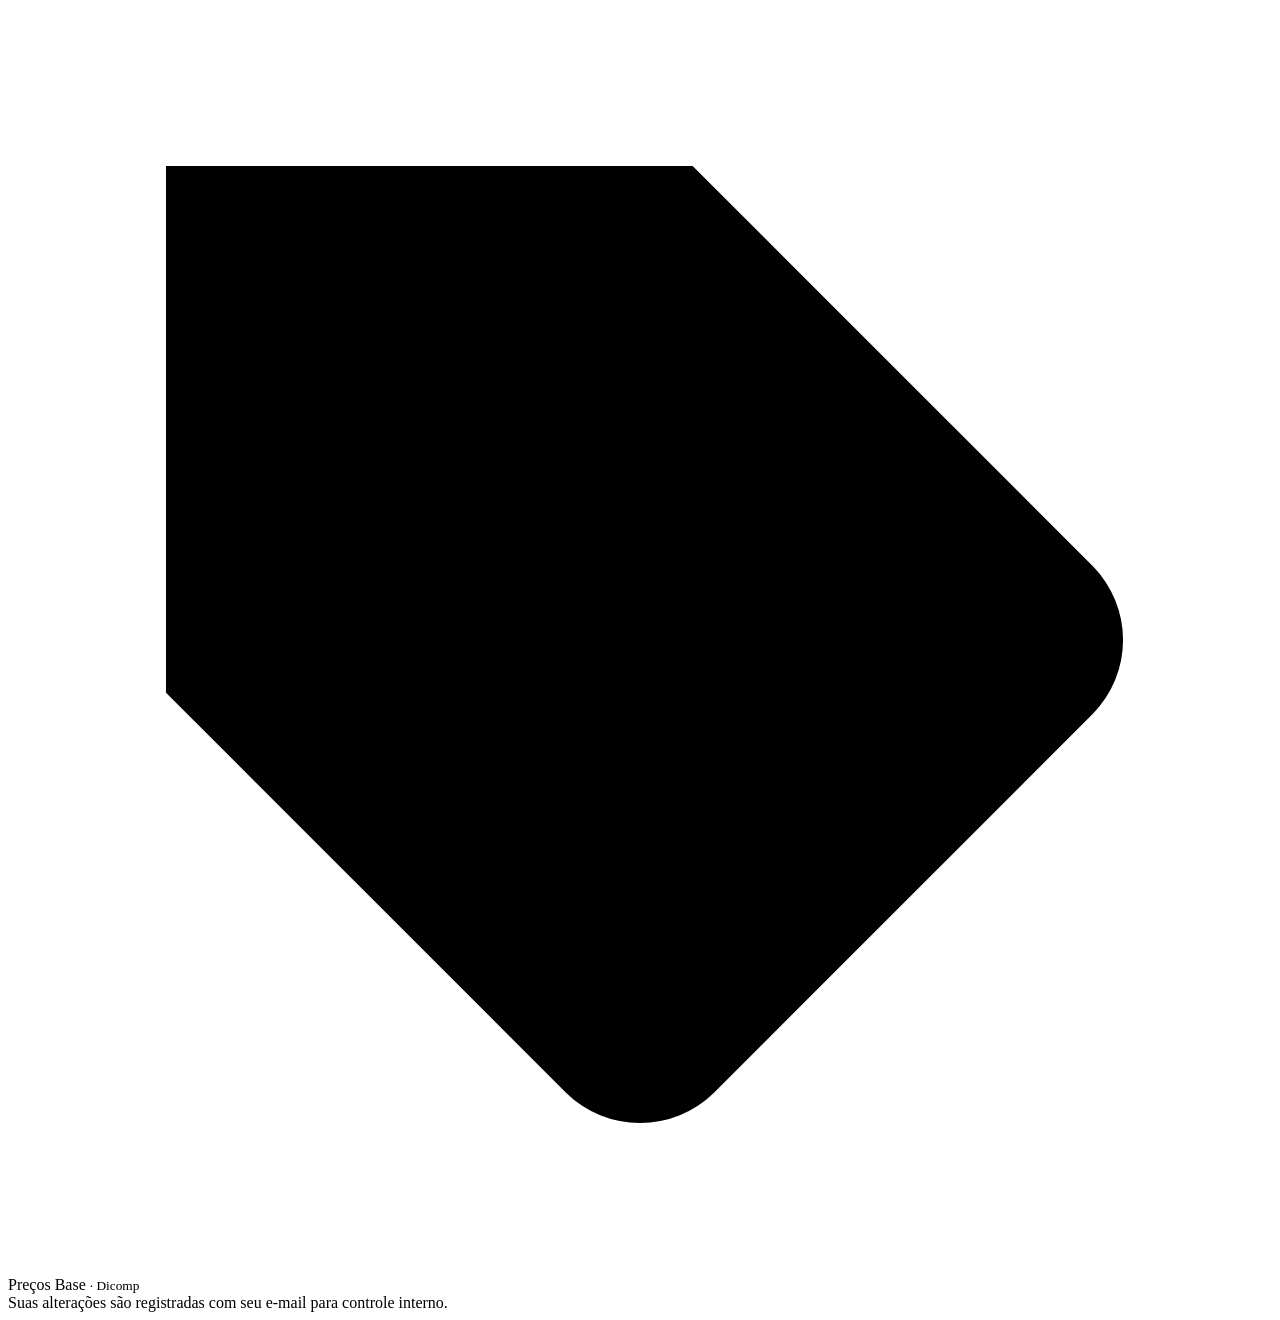
==== precos/index.html @ 4a5d34a4 "Create index.html" ====
<!doctype html>
<html lang="pt-BR">
<head>
  <meta charset="utf-8">
  <meta name="viewport" content="width=device-width, initial-scale=1">
  <meta name="robots" content="noindex, nofollow">
  <meta name="referrer" content="strict-origin-when-cross-origin">
  <title>Preços Base · Dicomp</title>
  <link rel="preconnect" href="https://fonts.googleapis.com">
  <link rel="preconnect" href="https://fonts.gstatic.com" crossorigin>
  <link href="https://fonts.googleapis.com/css2?family=Inter:wght@400;500;600;700&display=swap" rel="stylesheet">
  <link rel="stylesheet" href="estilo.css">
  <script src="config.js"></script>
  <script src="regras.js"></script>
  <script src="app.js" defer></script>
</head>
<body>

  <header class="topo">
    <div class="marca">
      <span class="logo" aria-hidden="true"><svg class="icone" viewBox="0 0 24 24"><path d="M20.6 13.4 13.4 20.6a2 2 0 0 1-2.8 0L3 13V3h10l7.6 7.6a2 2 0 0 1 0 2.8Z"/><circle cx="7.5" cy="7.5" r="1.5"/></svg></span>
      <span>Preços Base <small>· Dicomp</small></span>
    </div>
    <span class="dados-de" id="dados-de"></span>
    <div class="usuario" id="usuario" hidden>
      <button type="button" id="btn-usuario" aria-haspopup="true" aria-expanded="false">
        <span class="avatar" id="avatar" aria-hidden="true"></span>
        <span id="nome-usuario"></span>
        <svg class="icone p" viewBox="0 0 24 24" aria-hidden="true"><path d="m6 9 6 6 6-6"/></svg>
      </button>
      <div class="menu" id="menu-usuario" hidden>
        <div class="quem"><strong id="menu-nome"></strong><span id="menu-email"></span></div>
        <button type="button" id="btn-sair">
          <svg class="icone" viewBox="0 0 24 24" aria-hidden="true"><path d="M9 21H5a2 2 0 0 1-2-2V5a2 2 0 0 1 2-2h4"/><path d="m16 17 5-5-5-5"/><path d="M21 12H9"/></svg>
          Sair
        </button>
      </div>
    </div>
  </header>

  <div class="faixa" id="faixa-velho" role="status" hidden>
    <svg class="icone" viewBox="0 0 24 24" aria-hidden="true"><circle cx="12" cy="12" r="9"/><path d="M12 7v5l3 2"/></svg>
    <span id="faixa-velho-texto"></span>
  </div>

  <main>
    <!-- entrar -->
    <section class="tela-centro" id="tela-login" hidden>
      <div class="cartao-aviso">
        <div class="selo-grande"><svg class="icone" viewBox="0 0 24 24" aria-hidden="true"><path d="M20.6 13.4 13.4 20.6a2 2 0 0 1-2.8 0L3 13V3h10l7.6 7.6a2 2 0 0 1 0 2.8Z"/><circle cx="7.5" cy="7.5" r="1.5"/></svg></div>
        <h1 id="login-titulo">Preços Base</h1>
        <p id="login-texto">Entre com a conta Google liberada pelo e-commerce.</p>
        <div class="botao-google" id="botao-google"></div>
      </div>
    </section>

    <!-- avisos: não autorizado, manutenção, configuração, erro -->
    <section class="tela-centro" id="tela-aviso" hidden>
      <div class="cartao-aviso">
        <div class="selo-grande alerta"><svg class="icone" viewBox="0 0 24 24" aria-hidden="true"><circle cx="12" cy="12" r="9"/><path d="M12 8v4"/><path d="M12 16h.01"/></svg></div>
        <h1 id="aviso-titulo"></h1>
        <p id="aviso-texto"></p>
        <button type="button" class="btn" id="aviso-botao" hidden></button>
      </div>
    </section>

    <!-- o portal -->
    <section class="conteudo" id="tela-portal" hidden>
      <div class="cartoes">
        <button type="button" class="cartao pendencias" id="cartao-pendentes" data-chip="pendentes" aria-pressed="false">
          <span class="num" id="num-pendentes">–</span><span class="rot">sem preço base</span>
        </button>
        <button type="button" class="cartao alertas" id="cartao-alerta" data-chip="alerta" aria-pressed="false">
          <span class="num" id="num-alerta">–</span><span class="rot">perdendo catálogo pela base</span>
        </button>
        <button type="button" class="cartao" id="cartao-todos" data-chip="todos">
          <span class="num" id="num-todos">–</span><span class="rot" id="rot-todos">seus produtos</span>
        </button>
      </div>

      <div class="barra-filtros">
        <label class="busca">
          <span class="sr">Buscar SKU ou nome</span>
          <svg class="icone" viewBox="0 0 24 24" aria-hidden="true"><circle cx="11" cy="11" r="7"/><path d="m21 21-4.3-4.3"/></svg>
          <input type="search" id="busca" placeholder="Buscar SKU ou nome" autocomplete="off" spellcheck="false">
          <kbd aria-hidden="true">/</kbd>
        </label>
        <div class="chips" role="group" aria-label="Filtro">
          <button type="button" class="chip" data-chip="todos" aria-pressed="true">Todos</button>
          <button type="button" class="chip" data-chip="pendentes" aria-pressed="false">Pendentes</button>
          <button type="button" class="chip" data-chip="alerta" aria-pressed="false">Alerta</button>
          <button type="button" class="chip" data-chip="catalogo" aria-pressed="false">Catálogo</button>
        </div>
        <label id="caixa-comprador" hidden>
          <span class="sr">Comprador</span>
          <select class="filtro-comprador" id="filtro-comprador"></select>
        </label>
        <span class="contador" id="contador" aria-live="polite"></span>
      </div>

      <div class="tabela" role="table" aria-label="Preços base por SKU e loja" id="tabela">
        <div class="grade cabecalho" role="row" id="cabecalho"></div>
        <div role="rowgroup" id="linhas"></div>
        <div class="vazio-lista" id="vazio" hidden></div>
      </div>
    </section>
  </main>

  <footer class="rodape-lgpd">Suas alterações são registradas com seu e-mail para controle interno.</footer>

  <div class="barra-alteracoes" id="barra" role="region" aria-label="Alterações não salvas" hidden>
    <span><span class="qtd" id="barra-qtd"></span> <span class="obs" id="barra-obs"></span></span>
    <button type="button" class="btn" id="btn-descartar">Descartar</button>
    <button type="button" class="btn primario" id="btn-revisar">Revisar e salvar</button>
  </div>

  <div class="popover" id="popover" role="dialog" aria-label="Anúncios do produto" hidden></div>
  <div class="toasts" id="toasts" aria-live="polite"></div>
  <div id="raiz-modal"></div>
</body>
</html>
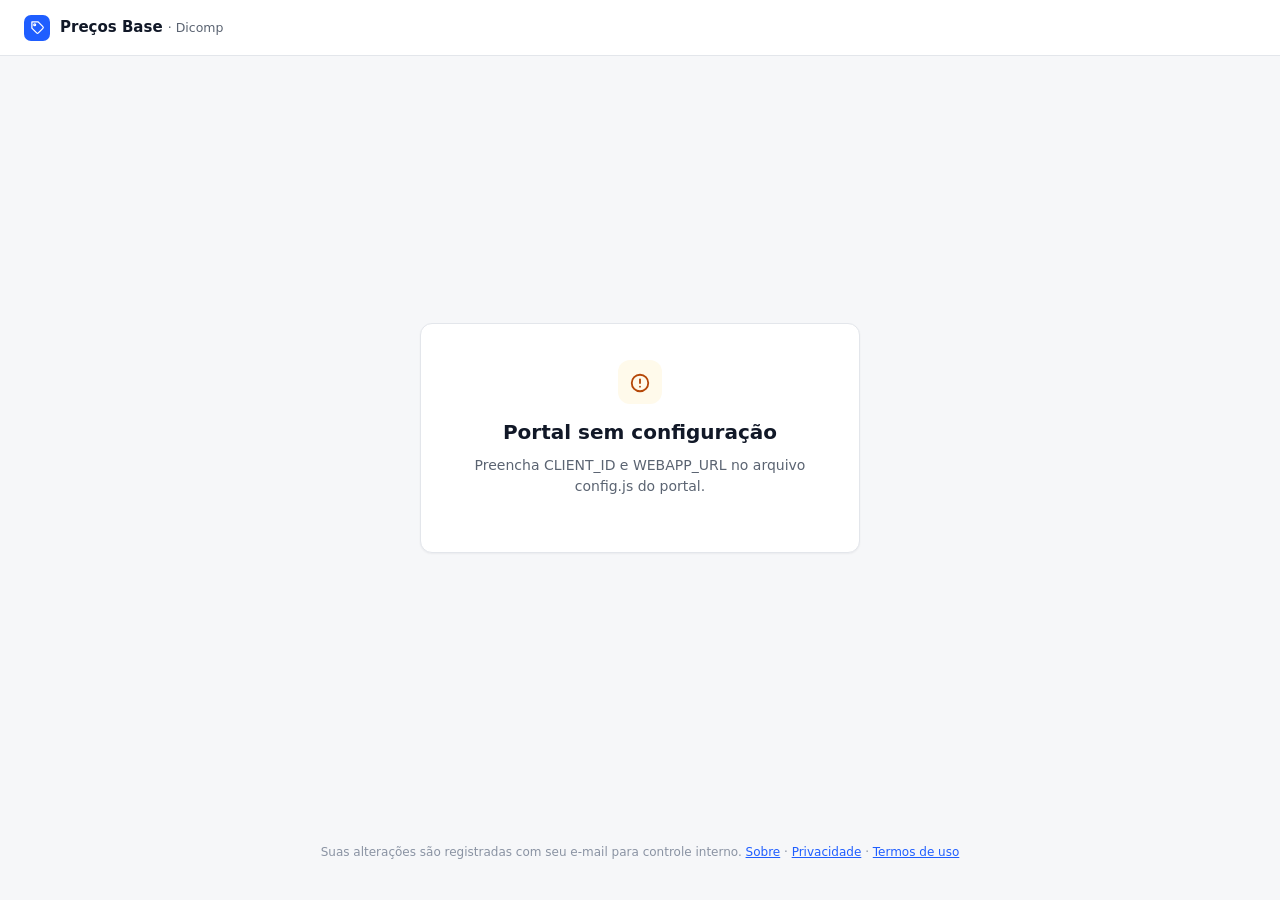
==== commit 7aaf3bc2: "Update index.html" ====
--- a/precos/index.html
+++ b/precos/index.html
@@ -106,7 +106,8 @@
     </section>
   </main>
 
-  <footer class="rodape-lgpd">Suas alterações são registradas com seu e-mail para controle interno.</footer>
+  <footer class="rodape-lgpd">Suas alterações são registradas com seu e-mail para controle interno.
+    <span class="links-rodape"><a href="sobre.html">Sobre</a> · <a href="privacidade.html">Privacidade</a> · <a href="termos.html">Termos de uso</a></span></footer>
 
   <div class="barra-alteracoes" id="barra" role="region" aria-label="Alterações não salvas" hidden>
     <span><span class="qtd" id="barra-qtd"></span> <span class="obs" id="barra-obs"></span></span>
--- a/precos/estilo.css
+++ b/precos/estilo.css
@@ -0,0 +1,353 @@
+/* ============================================================
+   Preços Base · Dicomp — estilo do portal
+   Cor reservada para significado: vermelho só para "a base está
+   bloqueando o catálogo" e para erro. Sempre ícone + texto.
+   Troque --accent pela cor da Dicomp quando houver.
+   ============================================================ */
+
+:root {
+  --bg: #F6F7F9;  --surface: #FFFFFF;  --border: #E3E6EB;
+  --text: #111827; --text-2: #5B6472; --text-3: #8A93A3;
+  --accent: #1F5EFF;   /* placeholder até a identidade da Dicomp */
+  --accent-bg: #EEF3FF;
+  --danger: #D92D20;  --danger-bg: #FEF3F2; --danger-borda: #FECDCA;
+  --success: #067647; --success-bg: #ECFDF3;
+  --warning: #B54708; --warning-bg: #FFFAEB; --warning-borda: #FEDF89;
+  --info: #175CD3;    --info-bg: #EFF8FF;
+  --neutro-bg: #F2F4F7;
+  --hover: #FAFBFC;
+  --radius: 8px; --row-h: 60px;
+  --topo-h: 56px;
+  --mono: ui-monospace, "SFMono-Regular", Menlo, Consolas, "Liberation Mono", monospace;
+  --sombra: 0 1px 2px rgba(16, 24, 40, .05);
+  --sombra-alta: 0 12px 32px rgba(16, 24, 40, .18);
+}
+
+*, *::before, *::after { box-sizing: border-box; }
+
+html { scroll-padding-top: calc(var(--topo-h) + 48px); }
+
+body {
+  margin: 0;
+  background: var(--bg);
+  color: var(--text);
+  font: 14px/1.45 "Inter", system-ui, -apple-system, "Segoe UI", Roboto, sans-serif;
+  font-variant-numeric: tabular-nums;
+  -webkit-font-smoothing: antialiased;
+}
+
+button, input, select, textarea { font: inherit; color: inherit; }
+button { cursor: pointer; }
+[hidden] { display: none !important; }
+a { color: var(--accent); }
+
+:focus-visible { outline: 2px solid var(--accent); outline-offset: 2px; border-radius: 4px; }
+
+.icone { width: 16px; height: 16px; flex: none; stroke: currentColor; fill: none; stroke-width: 2;
+  stroke-linecap: round; stroke-linejoin: round; vertical-align: -3px; }
+.icone.p { width: 14px; height: 14px; vertical-align: -2px; }
+
+.sr { position: absolute; width: 1px; height: 1px; overflow: hidden; clip: rect(0 0 0 0); white-space: nowrap; }
+
+/* ---------- topo ---------- */
+
+.topo {
+  position: sticky; top: 0; z-index: 30;
+  height: var(--topo-h);
+  display: flex; align-items: center; gap: 16px;
+  padding: 0 24px;
+  background: var(--surface);
+  border-bottom: 1px solid var(--border);
+}
+.marca { display: flex; align-items: center; gap: 10px; font-weight: 600; font-size: 15px; white-space: nowrap; }
+.marca .logo { width: 26px; height: 26px; border-radius: 7px; background: var(--accent); color: #fff;
+  display: grid; place-items: center; }
+.marca .logo .icone { width: 15px; height: 15px; }
+.marca small { color: var(--text-2); font-weight: 500; }
+.dados-de { margin-left: auto; color: var(--text-2); font-size: 13px; white-space: nowrap; }
+.usuario { position: relative; }
+.usuario > button {
+  display: flex; align-items: center; gap: 8px;
+  border: 1px solid transparent; background: none; border-radius: 8px; padding: 6px 8px;
+}
+.usuario > button:hover { background: var(--bg); }
+.avatar { width: 28px; height: 28px; border-radius: 50%; background: var(--accent-bg); color: var(--accent);
+  display: grid; place-items: center; font-weight: 600; font-size: 12px; }
+.menu {
+  position: absolute; right: 0; top: calc(100% + 6px); min-width: 240px;
+  background: var(--surface); border: 1px solid var(--border); border-radius: 10px; box-shadow: var(--sombra-alta);
+  padding: 8px; z-index: 40;
+}
+.menu .quem { padding: 6px 8px 10px; border-bottom: 1px solid var(--border); margin-bottom: 6px; }
+.menu .quem strong { display: block; }
+.menu .quem span { color: var(--text-2); font-size: 13px; }
+.menu button { width: 100%; text-align: left; display: flex; gap: 8px; align-items: center;
+  border: 0; background: none; padding: 8px; border-radius: 6px; }
+.menu button:hover { background: var(--bg); }
+
+.faixa {
+  display: flex; gap: 8px; align-items: center;
+  padding: 10px 24px; background: var(--warning-bg); color: var(--warning);
+  border-bottom: 1px solid var(--warning-borda); font-size: 13px;
+}
+
+/* ---------- telas de aviso / login ---------- */
+
+.tela-centro { min-height: calc(100vh - var(--topo-h) - 80px); display: grid; place-items: center; padding: 24px; }
+.cartao-aviso {
+  width: 100%; max-width: 440px; text-align: center;
+  background: var(--surface); border: 1px solid var(--border); border-radius: 12px; padding: 36px 32px;
+  box-shadow: var(--sombra);
+}
+.cartao-aviso h1 { font-size: 20px; margin: 14px 0 8px; }
+.cartao-aviso p { color: var(--text-2); margin: 0 0 20px; }
+.cartao-aviso .selo-grande { width: 44px; height: 44px; border-radius: 12px; margin: 0 auto;
+  display: grid; place-items: center; background: var(--accent-bg); color: var(--accent); }
+.cartao-aviso .selo-grande.alerta { background: var(--warning-bg); color: var(--warning); }
+.cartao-aviso .selo-grande .icone { width: 22px; height: 22px; }
+.botao-google { display: flex; justify-content: center; min-height: 44px; }
+
+/* ---------- botões ---------- */
+
+.btn {
+  display: inline-flex; align-items: center; justify-content: center; gap: 6px;
+  height: 36px; padding: 0 14px; border-radius: 8px;
+  border: 1px solid var(--border); background: var(--surface); font-weight: 500;
+}
+.btn:hover { background: var(--bg); }
+.btn.primario { background: var(--accent); border-color: var(--accent); color: #fff; }
+.btn.primario:hover { filter: brightness(.95); }
+.btn:disabled { opacity: .5; cursor: not-allowed; filter: none; }
+.btn.pequeno { height: 28px; padding: 0 10px; font-size: 13px; }
+
+/* ---------- conteúdo ---------- */
+
+.conteudo { max-width: 1600px; margin: 0 auto; padding: 20px 24px 120px; }
+
+.cartoes { display: flex; gap: 12px; flex-wrap: wrap; margin-bottom: 16px; }
+.cartao {
+  min-width: 170px; text-align: left;
+  display: flex; flex-direction: column; gap: 2px;
+  background: var(--surface); border: 1px solid var(--border); border-radius: var(--radius);
+  padding: 12px 16px; box-shadow: var(--sombra);
+}
+.cartao:hover { border-color: #C9CED6; }
+.cartao[aria-pressed="true"] { border-color: var(--accent); box-shadow: 0 0 0 1px var(--accent); }
+.cartao .num { font-size: 26px; font-weight: 600; line-height: 1.2; display: flex; align-items: center; gap: 8px; }
+.cartao .rot { color: var(--text-2); font-size: 13px; }
+.cartao.pendencias.tem .num { color: var(--warning); }
+.cartao.alertas.tem .num { color: var(--danger); }
+
+.barra-filtros { display: flex; gap: 12px; align-items: center; flex-wrap: wrap; margin-bottom: 12px; }
+.busca { position: relative; flex: 0 1 340px; }
+.busca .icone { position: absolute; left: 10px; top: 50%; transform: translateY(-50%); color: var(--text-3); }
+.busca input {
+  width: 100%; height: 36px; padding: 0 34px 0 34px;
+  border: 1px solid var(--border); border-radius: 8px; background: var(--surface);
+}
+.busca kbd { position: absolute; right: 8px; top: 50%; transform: translateY(-50%);
+  font: 12px var(--mono); color: var(--text-3); border: 1px solid var(--border); border-radius: 4px; padding: 0 5px; }
+.chips { display: flex; gap: 6px; flex-wrap: wrap; }
+.chip { height: 32px; padding: 0 12px; border-radius: 16px; border: 1px solid var(--border); background: var(--surface);
+  font-size: 13px; font-weight: 500; color: var(--text-2); }
+.chip[aria-pressed="true"] { background: var(--text); border-color: var(--text); color: #fff; }
+.filtro-comprador { height: 36px; border: 1px solid var(--border); border-radius: 8px; background: var(--surface); padding: 0 10px; }
+.contador { margin-left: auto; color: var(--text-2); font-size: 13px; }
+
+/* ---------- tabela ---------- */
+
+.tabela {
+  background: var(--surface); border: 1px solid var(--border); border-radius: var(--radius);
+  box-shadow: var(--sombra);
+}
+.grade { display: grid; grid-template-columns: var(--colunas); }
+.cabecalho {
+  position: sticky; top: var(--topo-h); z-index: 10;
+  background: var(--surface); border-bottom: 1px solid var(--border);
+  border-radius: var(--radius) var(--radius) 0 0;
+  font-size: 11.5px; font-weight: 600; letter-spacing: .05em; text-transform: uppercase; color: var(--text-3);
+}
+.cabecalho > div { padding: 10px 12px; }
+.linha { border-top: 1px solid var(--border); content-visibility: auto; contain-intrinsic-size: auto 96px; }
+.linha:first-child { border-top: 0; }
+.linha:hover { background: var(--hover); }
+.cel { padding: 12px; min-height: var(--row-h); min-width: 0; }
+
+.produto .titulo {
+  font-weight: 500; display: -webkit-box; -webkit-line-clamp: 2; -webkit-box-orient: vertical; overflow: hidden;
+}
+.produto .meta { margin-top: 4px; display: flex; gap: 6px; align-items: center; flex-wrap: wrap; color: var(--text-2); font-size: 12.5px; }
+.produto .sku { font: 12px var(--mono); color: var(--text-2); }
+.lnk-anuncios { border: 0; background: none; padding: 0; color: var(--accent); font-size: 12.5px; }
+.lnk-anuncios:hover { text-decoration: underline; }
+
+.rot-loja { display: none; font-size: 11.5px; font-weight: 600; text-transform: uppercase; letter-spacing: .05em; color: var(--text-3); margin-bottom: 4px; }
+
+.loja { position: relative; }
+.loja.editada { box-shadow: inset 3px 0 0 var(--warning); }
+.campo-wrap { position: relative; max-width: 190px; }
+.campo-wrap .prefixo { position: absolute; left: 10px; top: 50%; transform: translateY(-50%); color: var(--text-3); font-size: 13px; pointer-events: none; }
+.campo {
+  width: 100%; height: 36px; padding: 0 10px 0 34px;
+  border: 1px solid var(--border); border-radius: 6px; background: var(--surface);
+  font-variant-numeric: tabular-nums; font-weight: 500;
+}
+.campo:hover { border-color: #C9CED6; }
+.campo:focus { outline: none; border-color: var(--accent); box-shadow: 0 0 0 3px rgba(31, 94, 255, .18); }
+.campo::placeholder { color: var(--text-3); font-weight: 400; }
+.loja.pendente .campo { border-style: dashed; border-color: #A8B0BD; background: #FCFCFD; }
+.loja.invalida .campo { border-color: var(--danger); background: var(--danger-bg); }
+.antes { margin-top: 4px; font-size: 12px; color: var(--text-3); }
+.erro-campo { margin-top: 4px; font-size: 12px; color: var(--danger); display: flex; gap: 4px; align-items: center; }
+
+.alerta { margin-top: 6px; font-size: 12.5px; line-height: 1.4; display: flex; gap: 6px; align-items: flex-start; color: var(--text-2); }
+.alerta .icone { margin-top: 1px; }
+.alerta.vermelho { color: var(--danger); background: var(--danger-bg); border: 1px solid var(--danger-borda);
+  border-radius: 6px; padding: 6px 8px; }
+.alerta.ambar { color: var(--warning); }
+.alerta.azul { color: var(--info); }
+.alerta.verde { color: var(--success); }
+.alerta .usar { margin-top: 4px; display: inline-flex; align-items: center; gap: 4px; height: 24px; padding: 0 8px;
+  border-radius: 6px; border: 1px solid currentColor; background: var(--surface); color: inherit; font-size: 12px; font-weight: 600; }
+.alerta .usar:hover { background: #fff7f6; }
+.alerta .mais { color: var(--text-3); white-space: nowrap; border-bottom: 1px dotted var(--text-3); cursor: help; }
+.alerta .corpo { min-width: 0; }
+
+.selos { margin-top: 6px; display: flex; gap: 4px; flex-wrap: wrap; }
+.selo { display: inline-flex; align-items: center; gap: 4px; height: 20px; padding: 0 7px; border-radius: 10px;
+  font-size: 11.5px; font-weight: 500; white-space: nowrap; }
+.selo.pend { background: var(--warning-bg); color: var(--warning); }
+.selo.aguarda { background: var(--info-bg); color: var(--info); }
+.selo.neutro { background: var(--neutro-bg); color: var(--text-2); }
+
+.sem-anuncio { color: var(--text-3); font-size: 13px; display: flex; align-items: center; height: 36px; }
+
+.trinta { font-size: 13px; }
+.trinta .un { font-weight: 500; }
+.trinta .vis { color: var(--text-2); }
+.btn-convites { margin-top: 6px; display: inline-flex; align-items: center; gap: 4px; height: 24px; padding: 0 8px;
+  border: 1px solid var(--border); border-radius: 12px; background: var(--surface); font-size: 12px; color: var(--text-2); }
+.btn-convites[aria-expanded="true"] { border-color: var(--text-2); color: var(--text); }
+.btn-convites[aria-expanded="true"] .seta { transform: rotate(90deg); }
+
+.expansao { grid-column: 1 / -1; padding: 4px 12px 16px; background: #FBFBFD; border-top: 1px dashed var(--border); }
+.expansao h4 { margin: 12px 0 6px; font-size: 12px; text-transform: uppercase; letter-spacing: .05em; color: var(--text-3); }
+.expansao table { width: 100%; border-collapse: collapse; font-size: 13px; }
+.expansao th { text-align: left; font-weight: 500; color: var(--text-3); padding: 4px 8px; font-size: 12px; }
+.expansao td { padding: 6px 8px; border-top: 1px solid var(--border); vertical-align: top; }
+.expansao .rodape { margin-top: 10px; color: var(--text-3); font-size: 12px; }
+.aval { display: inline-flex; align-items: center; gap: 4px; font-weight: 500; }
+.aval.acima { color: var(--success); }
+.aval.abaixo { color: var(--danger); }
+.aval.neutra { color: var(--text-3); font-weight: 400; }
+
+.vazio-lista { padding: 48px 24px; text-align: center; color: var(--text-2); }
+
+/* esqueleto de carregamento */
+.esqueleto .cel span { display: block; height: 12px; border-radius: 6px; margin: 6px 0;
+  background: linear-gradient(90deg, #EEF0F3 0%, #F6F7F9 50%, #EEF0F3 100%); background-size: 200% 100%;
+  animation: brilho 1.2s ease-in-out infinite; }
+@keyframes brilho { from { background-position: 200% 0; } to { background-position: -200% 0; } }
+
+/* ---------- popover de anúncios ---------- */
+
+.popover {
+  position: absolute; z-index: 50; min-width: 300px; max-width: 420px;
+  background: var(--surface); border: 1px solid var(--border); border-radius: 10px; box-shadow: var(--sombra-alta);
+  padding: 8px;
+}
+.popover h5 { margin: 6px 8px 4px; font-size: 11.5px; text-transform: uppercase; letter-spacing: .05em; color: var(--text-3); }
+.popover a { display: flex; gap: 8px; align-items: center; padding: 6px 8px; border-radius: 6px; text-decoration: none; color: var(--text); font-size: 13px; }
+.popover a:hover { background: var(--bg); }
+.popover a .id { font: 12px var(--mono); color: var(--text-2); }
+.popover a .preco { margin-left: auto; color: var(--text-2); }
+
+/* ---------- barra fixa de alterações ---------- */
+
+.barra-alteracoes {
+  position: fixed; left: 50%; bottom: 20px; transform: translateX(-50%); z-index: 35;
+  display: flex; align-items: center; gap: 16px;
+  background: #111827; color: #fff; border-radius: 12px; padding: 10px 10px 10px 18px;
+  box-shadow: var(--sombra-alta); white-space: nowrap;
+}
+.barra-alteracoes .qtd { font-weight: 600; }
+.barra-alteracoes .obs { color: #FDA29B; font-size: 13px; }
+.barra-alteracoes .btn { background: transparent; color: #fff; border-color: #4B5563; }
+.barra-alteracoes .btn:hover { background: #1F2937; }
+.barra-alteracoes .btn.primario { background: var(--accent); border-color: var(--accent); }
+
+/* ---------- modal ---------- */
+
+.fundo-modal { position: fixed; inset: 0; z-index: 60; background: rgba(17, 24, 39, .45);
+  display: grid; place-items: center; padding: 24px; }
+.modal {
+  width: 100%; max-width: 980px; max-height: calc(100vh - 48px); overflow: auto;
+  background: var(--surface); border-radius: 12px; box-shadow: var(--sombra-alta);
+  display: flex; flex-direction: column;
+}
+.modal header { display: flex; align-items: center; gap: 12px; padding: 18px 20px; border-bottom: 1px solid var(--border); }
+.modal header h2 { margin: 0; font-size: 17px; }
+.modal header .fechar { margin-left: auto; border: 0; background: none; padding: 6px; border-radius: 6px; color: var(--text-2); }
+.modal header .fechar:hover { background: var(--bg); }
+.modal .corpo-modal { padding: 8px 20px 4px; overflow: auto; }
+.modal table { width: 100%; border-collapse: collapse; font-size: 13px; }
+.modal th { text-align: left; font-weight: 500; color: var(--text-3); font-size: 12px; padding: 10px 8px 6px; border-bottom: 1px solid var(--border); }
+.modal td { padding: 10px 8px; border-bottom: 1px solid var(--border); vertical-align: top; }
+.modal tr.acima-limite td { background: var(--warning-bg); }
+.modal tr.com-conflito td, .modal tr.com-erro td { background: var(--danger-bg); }
+.modal .prod { font-weight: 500; max-width: 260px; }
+.modal .prod small { display: block; font: 11.5px var(--mono); color: var(--text-2); font-weight: 400; }
+.modal .seta-var { white-space: nowrap; font-weight: 500; }
+.modal .seta-var.sobe { color: var(--success); }
+.modal .seta-var.desce { color: var(--danger); }
+.modal .confirma { display: flex; gap: 6px; align-items: center; margin-top: 6px; color: var(--warning); font-weight: 500; }
+.modal .confirma input { width: 16px; height: 16px; accent-color: var(--warning); }
+.modal .lapis { border: 0; background: none; color: var(--text-3); padding: 4px; border-radius: 6px; }
+.modal .lapis:hover, .modal .lapis[aria-pressed="true"] { color: var(--text); background: var(--bg); }
+.modal .obs-item { margin-top: 6px; width: 100%; height: 30px; border: 1px solid var(--border); border-radius: 6px; padding: 0 8px; font-size: 13px; }
+.modal .aviso-linha { margin-top: 6px; color: var(--danger); font-weight: 500; }
+.modal .acoes-conflito { margin-top: 8px; display: flex; gap: 6px; flex-wrap: wrap; }
+.modal footer { padding: 14px 20px 18px; border-top: 1px solid var(--border); display: flex; flex-direction: column; gap: 12px; }
+.modal footer label { font-size: 13px; color: var(--text-2); }
+.modal footer textarea { width: 100%; min-height: 56px; resize: vertical; border: 1px solid var(--border); border-radius: 8px; padding: 8px 10px; }
+.modal footer .botoes { display: flex; gap: 8px; justify-content: flex-end; align-items: center; }
+.modal footer .botoes .dica { margin-right: auto; color: var(--text-3); font-size: 12.5px; }
+
+/* ---------- toasts ---------- */
+
+.toasts { position: fixed; right: 20px; bottom: 84px; z-index: 70; display: flex; flex-direction: column; gap: 8px; max-width: 420px; }
+.toast { display: flex; gap: 12px; align-items: center; background: #111827; color: #fff; border-radius: 10px;
+  padding: 12px 14px; box-shadow: var(--sombra-alta); font-size: 13.5px; }
+.toast.erro { background: #7A271A; }
+.toast button { margin-left: auto; border: 1px solid rgba(255, 255, 255, .4); background: none; color: #fff;
+  border-radius: 6px; height: 28px; padding: 0 10px; white-space: nowrap; }
+
+.rodape-lgpd { text-align: center; color: var(--text-3); font-size: 12px; padding: 24px; }
+
+/* ---------- telas pequenas: a tabela vira cartões ---------- */
+
+@media (max-width: 900px) {
+  .topo { padding: 0 12px; gap: 10px; }
+  .dados-de { display: none; }
+  .conteudo { padding: 12px 12px 120px; }
+  .busca { flex: 1 1 100%; }
+  .contador { margin-left: 0; }
+  .marca small { display: none; }
+  .cartoes { display: grid; grid-template-columns: repeat(3, minmax(0, 1fr)); gap: 8px; }
+  .cartao { min-width: 0; padding: 10px 12px; }
+  .cartao .num { font-size: 20px; }
+  .cartao .rot { font-size: 12px; line-height: 1.3; }
+  .tabela .cabecalho { display: none; }
+  .tabela { background: none; border: 0; box-shadow: none; }
+  .grade { display: block; }
+  .linha { background: var(--surface); border: 1px solid var(--border); border-radius: var(--radius); margin-bottom: 10px; }
+  .linha:first-child { border-top: 1px solid var(--border); }
+  .cel { min-height: 0; padding: 10px 12px; }
+  .loja, .trinta { border-top: 1px solid var(--border); }
+  .rot-loja { display: block; }
+  .campo-wrap { max-width: none; }
+  .barra-alteracoes { left: 12px; right: 12px; transform: none; bottom: 12px; white-space: normal; flex-wrap: wrap; gap: 10px; padding: 12px; }
+  .barra-alteracoes > span:first-child { flex: 1 1 100%; }
+  .barra-alteracoes .btn { flex: 1 1 0; }
+  .toasts { left: 12px; right: 12px; bottom: 96px; }
+}
